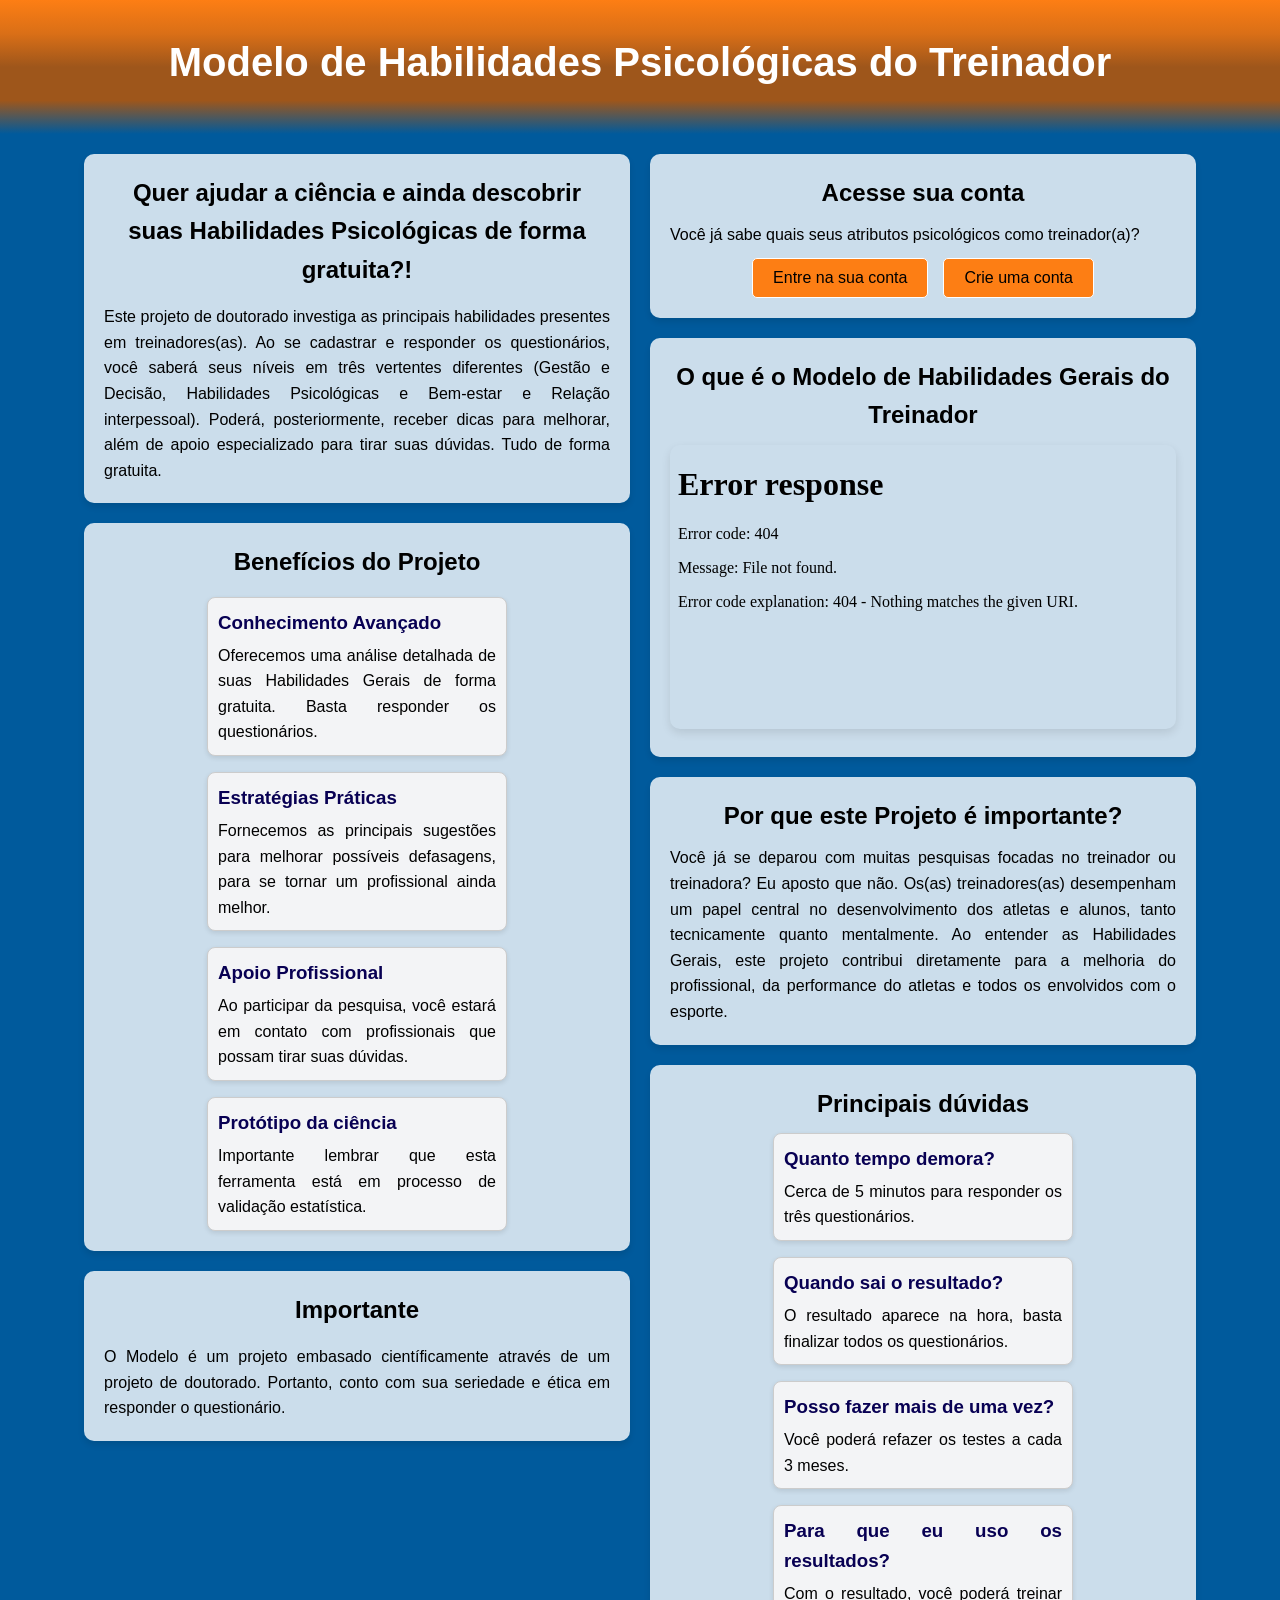
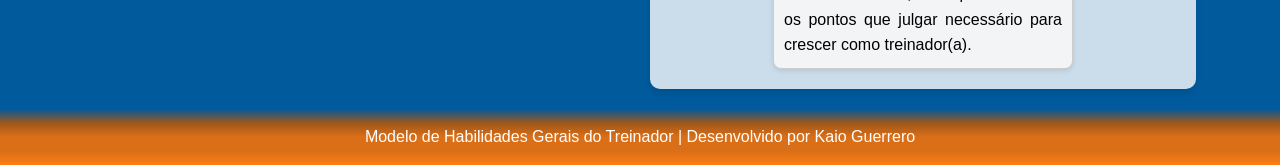
==== coach/index.html @ cd1b8ef6 "Updates" ====
<!DOCTYPE html>
<html lang="pt-br">
<head>
    <meta charset="UTF-8" />
    <meta name="viewport" content="width=device-width, initial-scale=1.0" />
    
    <title data-i18n="coachPage.tituloSite"></title>

    <link rel="icon" type="image/x-icon" href="/icons/favicon.ico">
    
    <link rel="stylesheet" href="coach.css" />
    
    <script type="module" src="coach.js"></script>
</head>
<body data-redirect-if-not-logged-in>
    
    <header>
        <h1>
            <span data-i18n="coachPage.bemVindo"></span>
            <span id="coach-name"></span>
        </h1>
        <div class="cabecalho">
            <nav class="cabecalho_menu">
                <button id="logout-btn">Sair</button>    
            </nav>
        </div>
    </header>
    
    <div class="container">
        <div class="main">
            <section id="first-access" class="display-none">
                <div class="bt-container">
                    <button id="btn-all-forms">Responder questionários</button>
                </div>
            </section>
            
            <section id="interface" class="display-none">
                <div class="bt-container">
                    
                    <!-- Don't change this buttons ids -->
                    <button id="btn-form-attitude">Gestão e Decisão</button>
                    <button id="btn-form-interpersonal_relationship">Relação Interpessoal</button>
                    <button id="btn-form-emotional_regulation">Habilidades Psicológicas e Bem-estar</button>
                </div>

                <div class="charts-filter">
                    <form id="charts-filter">
                        <div>
                            <label>
                                <input type="checkbox" name="compare" value="true" id="show-general-results-option" />
                                Mostrar resultado geral
                            </label>
                        </div>

                        <div id="compare-with-other-options" class="display-none">
                            <span>Comparar apenas respostas com a mesma:</span>
    
                            <div>
                                <label>
                                    <input type="checkbox" name="criteria" value="experience" />
                                    Experiência
                                </label>
                                <label>
                                    <input type="checkbox" name="criteria" value="gender" />
                                    Genêro
                                </label>
                                <label>
                                    <input type="checkbox" name="criteria" value="modality" />
                                    Modalidade
                                </label>
                            </div>
                        </div>
                    </form>
                </div>
                
                <div class="charts-container">
                    <figure class="highcharts-figure">
                        <div id="general-chart-container"></div>
                    </figure>
                    
                    <figure class="highcharts-figure">
                        <div id="attitude-chart-container"></div>
                    </figure>
                    
                    <figure class="highcharts-figure">
                        <div id="interpersonal-relationship-chart-container"></div>
                    </figure>
                    
                    <figure class="highcharts-figure">
                        <div id="emotional-regulation-chart-container"></div>
                    </figure>
                </div>
            </section>
            
        </div>
        
    </div>
    <section id="interface" >
        <h2 class="coach-mentoria">Melhores suas habilidades aqui:</h2>
        
        <div class="bt-container">
            <button onclick="alert(getI18nMessage('coachPage.estaFuncaoEstaraDisponivelEmBreveAguarde'))">Gestão e Decisão</button>
            <button onclick="alert(getI18nMessage('coachPage.estaFuncaoEstaraDisponivelEmBreveAguarde'))">Relação Interpessoal</button>
            <button onclick="alert(getI18nMessage('coachPage.estaFuncaoEstaraDisponivelEmBreveAguarde'))">Habilidades Psicológicas e Bem-estar</button>
        </div>
    </section>
    <footer>
        <div class="rodape">
            <p class="center"> Modelo de Habilidades Gerais do Treinador | Desenvolvido por Kaio Guerrero</p>
        </div>      
    </footer>
    
    <div id="loading" class="loading-state">
        <div class="loading"></div>
    </div>
</body>    

</html>
---- coach/coach.css ----
/* DO NOT REMOVE THIS STYLE */
.display-none { 
  display: none;
  visibility: hidden;
  position: absolute !important;
}

.loading-state {
  position: fixed;
  top: 0;
  left: 0;
  width: 100%;
  height: 100%;
  background-color: rgba(0, 0, 0, 0.3);
  z-index: 9999;
  display: flex;
  justify-content: center;
  align-items: center;
}

.loading {
  width: 100px;
  height: 100px;
  border-radius: 50%;
  border: 10px solid #ddd;
  border-top-color: orange;
  animation: loading 1s linear infinite;
}

@keyframes loading {
  to {
    transform: rotate(360deg);
  }
}
/* END DO NOT REMOVE THIS STYLE */

/* Variáveis de Cores */
:root {
  --primary-color: #28a745;
  --secondary-color: #3f51b5;
  --third-color:#722f37;
  --forth-color:#0b0b0b;
  --quinth-color:#534200;
  --background-color: #005A9C;
  /* #eaf19889; */
  --text-color: #000000;
  --white-color: #fff;
  --font-family: -apple-system, BlinkMacSystemFont, Segoe UI, Roboto, Oxygen,
  Ubuntu, Cantarell, Fira Sans, Droid Sans, Helvetica Neue, sans-serif;

  --attitude: blue;
  --interpersonal-relationship: yellow;
  --emotional-regulation: red;
}



/* Estilos Globais */
* {
  margin: 0;
  padding: 0;
  box-sizing: border-box;
  text-align: justify;
}

body {
  font-family: var(--font-family);
  background-color: var(--background-color);
  color: var(--text-color);
  line-height: 1.6;
  height: 100%;
  display: flex;
  flex-direction: column;
}
.coach-mentoria{
  align-items: center;
  text-align: center;
  color: white;
}
/* Rodapé */
footer {
  background: linear-gradient(180deg,#005A9C,#9e561b, #da6f17, #da6f17, #FD7E14);
  color: var(--white-color);
  padding: 15px;
  text-align: justify;  
/* margin-top: 40px; */
}
/* Cabeçalho  */
.center{
  text-align: center;
}
.cabecalho {
  /* background-color: #534200; */
  padding: 5px;
  position: sticky;
  top: 0;
  z-index: 100;
  overflow-x: auto;
}

.cabecalho_menu {
  max-width: 50%;
  display: flex;
  align-items: center;
  justify-content: center;
  margin: auto; 
  
}

.cabecalho_link {
  font-size: 20px;
  padding: 20px;
  padding-top: 12px;
  padding-bottom: 12px;
  font-weight: bold;
  color: white;   
  flex-shrink: 0;  
  text-decoration: none; 
}

@media (hover: hover) {
  .cabecalho_link:hover {
    background-color: #ffffff;
    border-radius: 2px;
    color: black;
  }
}

.container {
  width: 90%;
  display: flex;
  flex-wrap: wrap;
  max-width: 1200px;
  margin: 0 auto;
  gap: 20px;
  padding: 0 20px;
}
/* Header #3f51b5 */
header {
  background: linear-gradient(180deg, #FD7E14,#da6f17, #9e561b,#9e561b, #005A9C);
  /* (180deg, #534200,#ab9e68, #eaf19889); */
  color: var(--black-color);
  padding: 30px 0px;
  margin-bottom: 20px;
  text-align: center;

}

header h1 {
  font-size: 2.5rem;
  margin-bottom: 10px;
  color: #fff;
  text-align: center;
}

header p {
  font-size: 1.2rem;
  font-style: italic;
}

.image-container {
  max-width: 100%;
  overflow: hidden;
}

.image-container img {
  width: 100%;
  height: auto;
  display: block;
}

/* Botão CTA */


button {
  background-color: #FD7E14;
  margin-top: 10px;
  color: var(--black-color);
  padding: 12px 25px;
  border: none;
  border-radius: 1px;
  cursor: pointer;
  font-size: 1.1rem;
  transition: background-color 0.3s ease;
  text-align: center;
}
button:disabled {
  opacity: 0.5;
  cursor: auto;
}

@media (hover: hover) {
  button:hover {
    background-color: #ffffff; /* cor mais escura no hover */
    color:#0b0b0b;
    font-size: 1.1rem;
  }
}

.bt-container {
  display: flex;
  justify-content: center;
  gap: 15px;
}


.bt-container a button {
  background-color: #FD7E14;
  color: black;
  border: 1px solid white;
  border-radius: 5px;
  padding: 10px 20px;
  font-size: 1rem;
  cursor: pointer;
  transition: 0.3s;
}

@media (hover: hover) {
  .bt-container a button:hover {
    background-color: #ffffff;
    color: black;
    border: 1px solid black;
  }
}

.main {
  flex: 1;
  display: flex;
  flex-direction: column;
  /* position: relative; */
}

.main .post {
  background-color: #ffffffcb;
  padding: 20px;
  border-radius: 10px;
  box-shadow: 0 4px 6px rgba(0, 0, 0, 0.1);
  margin-bottom: 20px;
}

.main .post h2 {
  margin: 0 0 15px;
  text-align: center;
}
.main .post h3 {
  margin: 0 0 5px;
  color: #080053;
}

.main .post p {
  line-height: 1.6;
}

.sidebar {
  flex: 1;
  min-width: 250px;
}

.sidebar .box {
  background-color: #ffffffcb;
  padding: 20px;
  border-radius: 10px;
  box-shadow: 0 4px 6px rgba(0, 0, 0, 0.1);
  margin-bottom: 20px;
}
.sidebar .box h2 {
  margin: 0 0 10px;
  text-align: center;
}
.sidebar .box h3 {
  margin: 0 0 5px;
  color: #080053;
}

.sidebar .box ul {
  list-style: none;
  padding: 0;
  margin: 0;
}

.sidebar .box ul li {
  margin-bottom: 10px;
}

.sidebar .box ul li:last-child {
  margin-bottom: 0;
}

.sidebar .box ul li button {
  background-color: #f3f4f6;
  border: 2px solid #534200;
  border-radius: 5px;
  padding: 10px;
  width: 100%;
  font-size: 0.9rem;
  color: #333;
  cursor: pointer;
  transition: all 0.3s ease;
}

@media (hover: hover) {
  .sidebar .box ul li button:hover {
    background-color: #534200;
    color: white;
    box-shadow: 0 4px 8px rgba(0, 0, 0, 0.2);
  }
}

#questionnaire {
  padding: 40px ;
  text-align: center;
  background-color: #ffffffcb;
  margin-bottom: 20px;
  border-radius: 10px;
  box-shadow: 0 4px 6px rgba(0, 0, 0, 0.1);
  
  
}

#questionnaire h2 {
  color: var(--secondary-color);
  margin-bottom: 20px;
  font-size: 2rem;
}

#questionnaire p {
  font-size: 1.1rem;
  margin-bottom: 30px;
}

/* Estilos do Formulário */
#identification-form {
  display: flex;
  flex-direction: column;
  align-items: center;
  gap: 5px;
  max-width: 500px;
  margin: 0 auto;
}

#identification-form label {
  width: 100%;
  font-size: 1rem;
  text-align: left;
  color: var(--secondary-color);
  margin-bottom: 5px;
}


#identification-form input,
#identification-form select {
  width: 100%;
  padding: 10px;
  font-size: 1rem;
  border: 1px solid #ccc;
  border-radius: 5px;
  outline: none;
  box-shadow: inset 0 2px 4px rgba(0, 0, 0, 0.1);
}

#identification-form input[type="checkbox"]{
  width: 20px;
}


#identification-form input:focus,
#identification-form select:focus {
  border-color: var(--primary-color);
}

#identification-form button {
  background-color: var(--primary-color);
  color: var(--white-color);
  padding: 10px 20px;
  border: none;
  border-radius: 5px;
  cursor: pointer;
  font-size: 1.1rem;
  transition: background-color 0.3s ease;
  margin-top: 10px;
}

@media (hover: hover) {
  #identification-form button:hover {
    background-color: #218838;
  }
}

/* Layout Responsivo */
@media (max-width: 768px) {
  header h1 {
    font-size: 2rem;
  }
  
  .container {
    flex-direction: column-reverse;/*inverte as colunas na página inicial*/
    width: 100%;
  }
  #questionnaire{
    padding: 10px;
  }
  h2 {
    font-size: 1rem;
  }
  h3 {
    font-size: 0.9rem;
  }
  footer{
    padding: 10px;
  }
  button {
    font-size: 1rem;
    padding: 10px 20px;
  }
  .images {
    flex-direction: column; /* Empilha as imagens verticalmente em telas menores */
  }
  
  .images img {
    width: 100%; /* Cada imagem ocupa toda a largura do container */
  }
  #identification-form {
    width: 90%;
  }
  #highlights .highlight-box {
    flex-direction: column;
    gap: 10px;
  }
  
}

#interface{
    padding: 10px;
    color: aliceblue;
  }

.main {
  max-width: 100%;
}
.container{
  min-height: 450px;
}
.bt-container{
  margin-bottom: 15px;
  color: black;
}
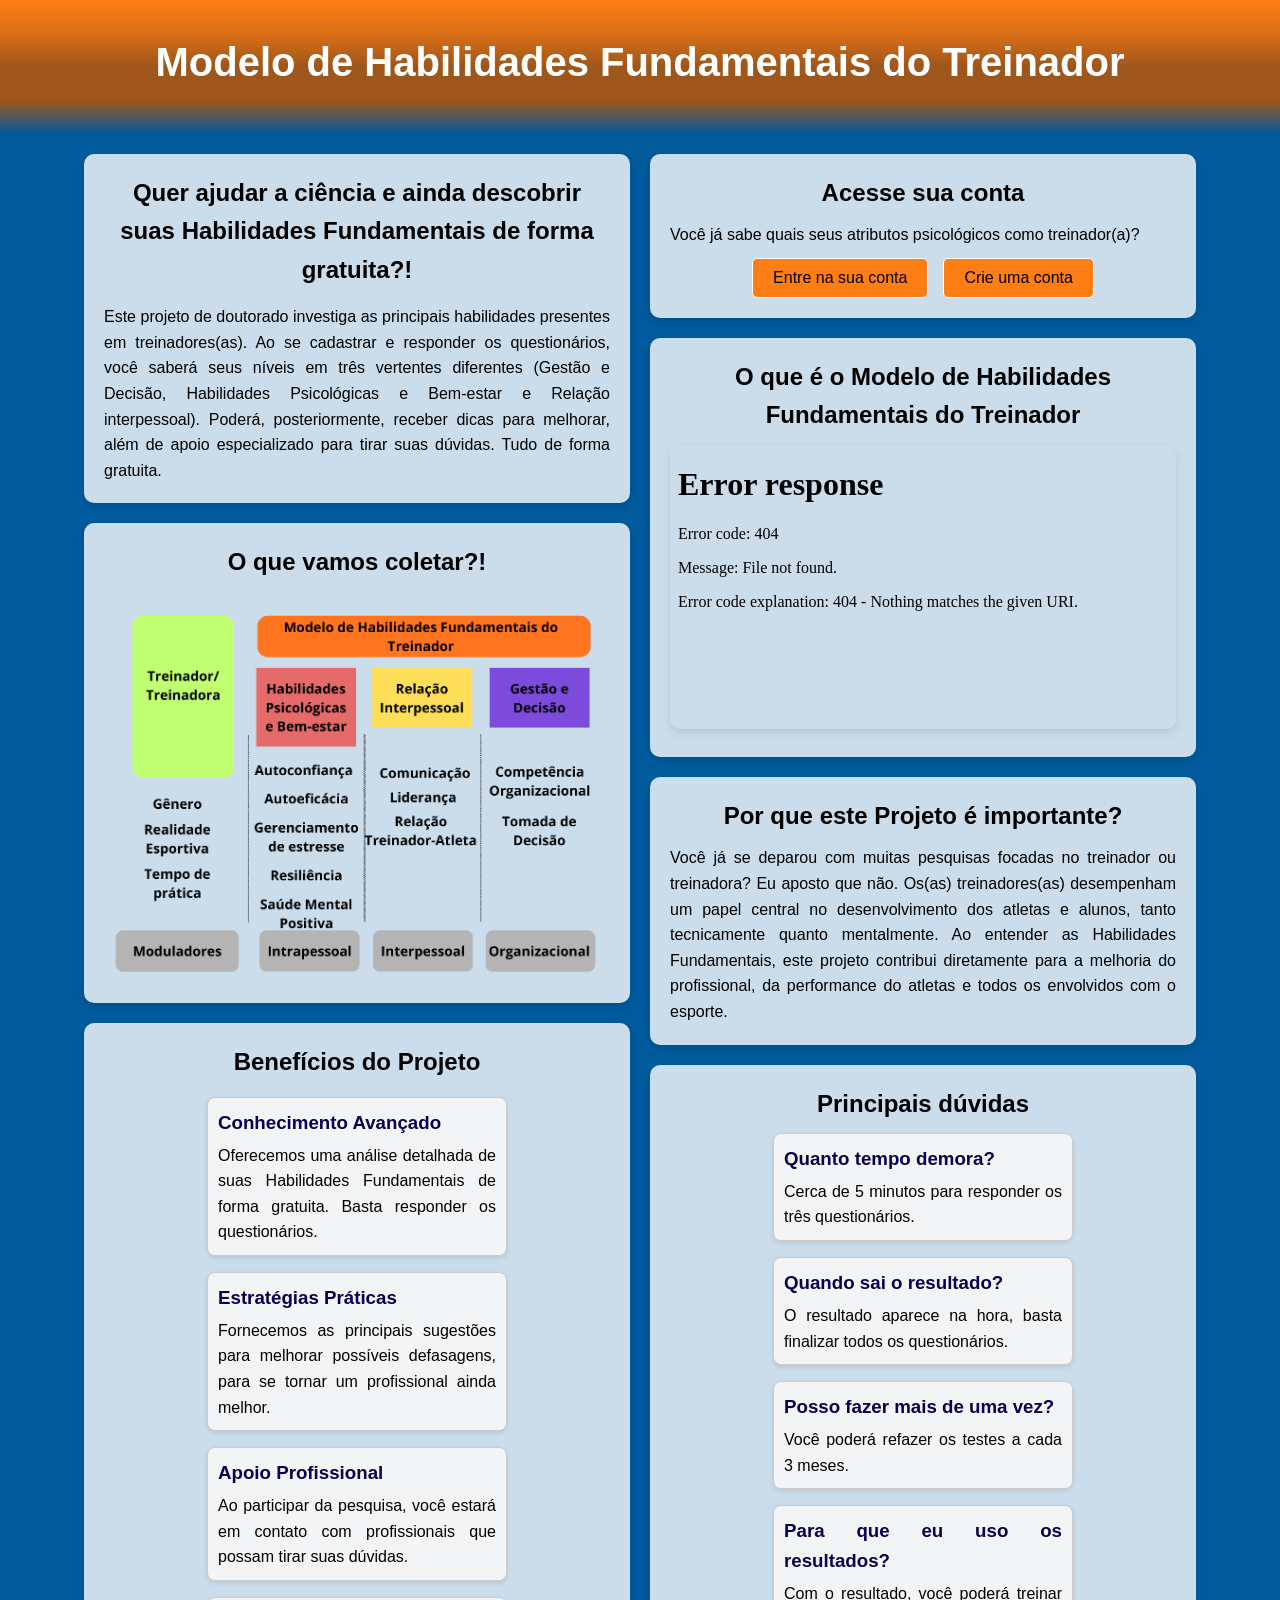
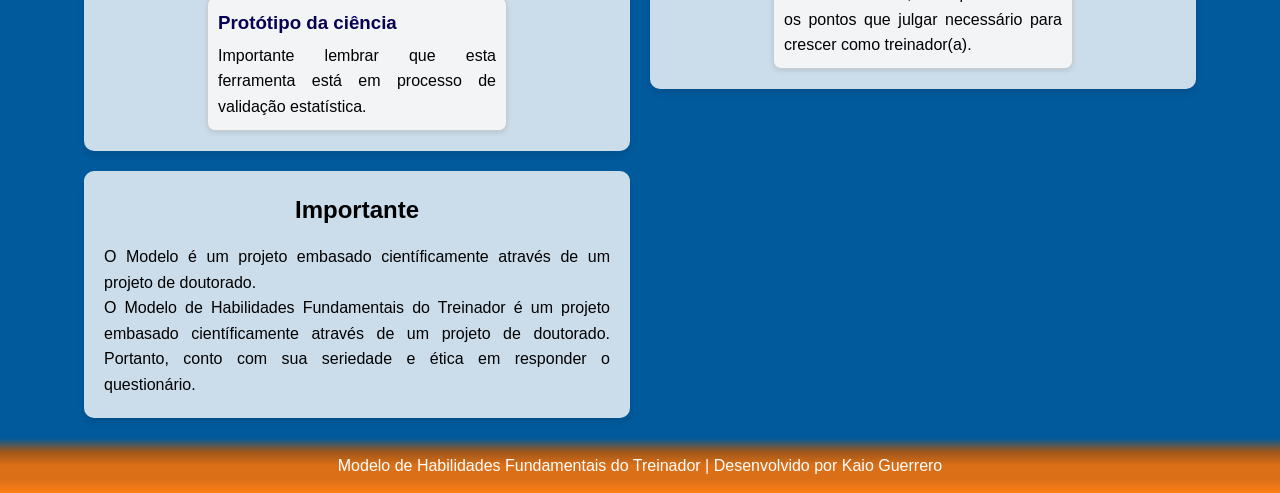
==== commit bef536a5: "comitando" ====
--- a/coach/index.html
+++ b/coach/index.html
@@ -8,9 +8,9 @@
 
     <link rel="icon" type="image/x-icon" href="/icons/favicon.ico">
     
-    <link rel="stylesheet" href="coach.css" />
+    <link rel="stylesheet" href="coach.css?v=1" />
     
-    <script type="module" src="coach.js"></script>
+    <script type="module" src="coach.js?v=1"></script>
 </head>
 <body data-redirect-if-not-logged-in>
     
@@ -96,17 +96,19 @@
         
     </div>
     <section id="interface" >
-        <h2 class="coach-mentoria">Melhores suas habilidades aqui:</h2>
+     
+        <!-- <h2 class="coach-mentoria">Melhores suas habilidades aqui:</h2> -->
         
         <div class="bt-container">
-            <button onclick="alert(getI18nMessage('coachPage.estaFuncaoEstaraDisponivelEmBreveAguarde'))">Gestão e Decisão</button>
+               <a class="cabecalho_link" href='/course/'>Melhores suas habilidades clicando aqui</a>
+            <!-- <button onclick="alert(getI18nMessage('coachPage.estaFuncaoEstaraDisponivelEmBreveAguarde'))">Gestão e Decisão</button>
             <button onclick="alert(getI18nMessage('coachPage.estaFuncaoEstaraDisponivelEmBreveAguarde'))">Relação Interpessoal</button>
-            <button onclick="alert(getI18nMessage('coachPage.estaFuncaoEstaraDisponivelEmBreveAguarde'))">Habilidades Psicológicas e Bem-estar</button>
+            <button onclick="alert(getI18nMessage('coachPage.estaFuncaoEstaraDisponivelEmBreveAguarde'))">Habilidades Psicológicas e Bem-estar</button> -->
         </div>
     </section>
     <footer>
         <div class="rodape">
-            <p class="center"> Modelo de Habilidades Gerais do Treinador | Desenvolvido por Kaio Guerrero</p>
+            <p class="center"> Modelo de Habilidades Fundamentais do Treinador | Desenvolvido por Kaio Guerrero</p>
         </div>      
     </footer>
     
--- a/coach/coach.css
+++ b/coach/coach.css
@@ -1,3 +1,6 @@
+/*!*********************************************************************!*\
+  !*** css ./node_modules/css-loader/dist/cjs.js!./styles/global.css ***!
+  \*********************************************************************/
 /* DO NOT REMOVE THIS STYLE */
 .display-none { 
   display: none;
@@ -118,7 +121,7 @@
   text-decoration: none; 
 }
 
-@media (hover: hover) {
+@media (hover: hover) and (pointer: fine) {
   .cabecalho_link:hover {
     background-color: #ffffff;
     border-radius: 2px;
@@ -189,7 +192,7 @@
   cursor: auto;
 }
 
-@media (hover: hover) {
+@media (hover: hover) and (pointer: fine) {
   button:hover {
     background-color: #ffffff; /* cor mais escura no hover */
     color:#0b0b0b;
@@ -215,7 +218,7 @@
   transition: 0.3s;
 }
 
-@media (hover: hover) {
+@media (hover: hover) and (pointer: fine) {
   .bt-container a button:hover {
     background-color: #ffffff;
     color: black;
@@ -298,7 +301,7 @@
   transition: all 0.3s ease;
 }
 
-@media (hover: hover) {
+@media (hover: hover) and (pointer: fine) {
   .sidebar .box ul li button:hover {
     background-color: #534200;
     color: white;
@@ -380,7 +383,7 @@
   margin-top: 10px;
 }
 
-@media (hover: hover) {
+@media (hover: hover) and (pointer: fine) {
   #identification-form button:hover {
     background-color: #218838;
   }
@@ -429,6 +432,9 @@
   
 }
 
+/*!********************************************************************!*\
+  !*** css ./node_modules/css-loader/dist/cjs.js!./styles/coach.css ***!
+  \********************************************************************/
 #interface{
     padding: 10px;
     color: aliceblue;
@@ -445,3 +451,5 @@
   color: black;
 }
 
+
+/*# sourceMappingURL=coach.css.map*/
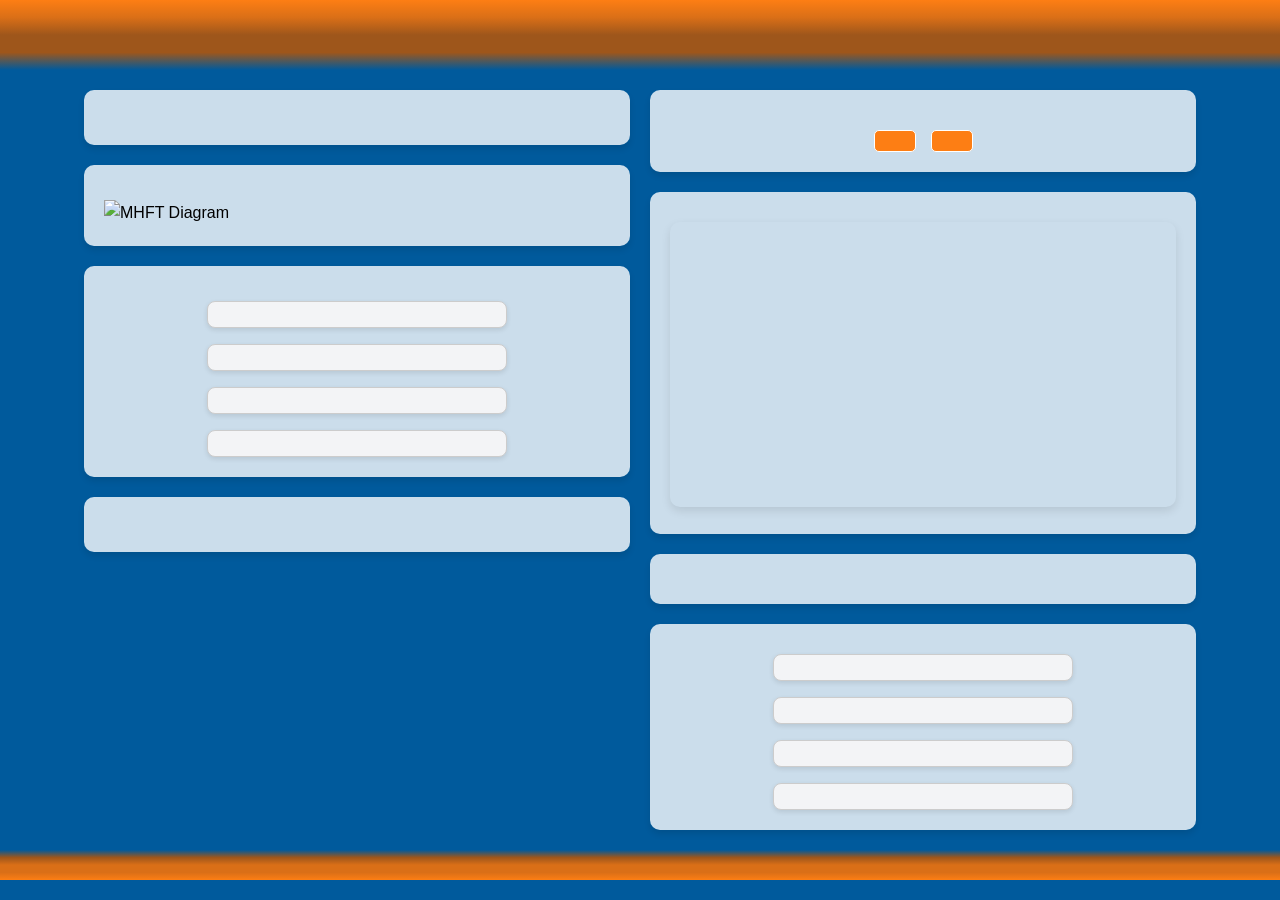
==== commit 89132c65: "traducao 4" ====
--- a/coach/index.html
+++ b/coach/index.html
@@ -21,7 +21,7 @@
         </h1>
         <div class="cabecalho">
             <nav class="cabecalho_menu">
-                <button id="logout-btn">Sair</button>    
+                <button id="logout-btn"><span data-i18n="coachPage.botaoSair"></span></button>    
             </nav>
         </div>
     </header>
@@ -30,7 +30,7 @@
         <div class="main">
             <section id="first-access" class="display-none">
                 <div class="bt-container">
-                    <button id="btn-all-forms">Responder questionários</button>
+                    <button id="btn-all-forms"><span data-i18n="coachPage.questionarios"></span></button>
                 </div>
             </section>
             
@@ -38,9 +38,9 @@
                 <div class="bt-container">
                     
                     <!-- Don't change this buttons ids -->
-                    <button id="btn-form-attitude">Gestão e Decisão</button>
-                    <button id="btn-form-interpersonal_relationship">Relação Interpessoal</button>
-                    <button id="btn-form-emotional_regulation">Habilidades Psicológicas e Bem-estar</button>
+                    <button id="btn-form-attitude"><span data-i18n="coachPage.gestao"></span></button>
+                    <button id="btn-form-interpersonal_relationship"><span data-i18n="coachPage.interpessoal"></span></button>
+                    <button id="btn-form-emotional_regulation"><span data-i18n="coachPage.psicologicas"></span></button>
                 </div>
 
                 <div class="charts-filter">
@@ -48,25 +48,25 @@
                         <div>
                             <label>
                                 <input type="checkbox" name="compare" value="true" id="show-general-results-option" />
-                                Mostrar resultado geral
+                                <span data-i18n="coachPage.geral"></span>
                             </label>
                         </div>
 
                         <div id="compare-with-other-options" class="display-none">
-                            <span>Comparar apenas respostas com a mesma:</span>
+                            <span data-i18n="coachPage.comparacao"></span>
     
                             <div>
                                 <label>
                                     <input type="checkbox" name="criteria" value="experience" />
-                                    Experiência
+                                    <span data-i18n="coachPage.experiencia"></span>
                                 </label>
                                 <label>
                                     <input type="checkbox" name="criteria" value="gender" />
-                                    Genêro
+                                    <span data-i18n="coachPage.genero"></span>
                                 </label>
                                 <label>
                                     <input type="checkbox" name="criteria" value="modality" />
-                                    Modalidade
+                                    <span data-i18n="coachPage.modalidade">
                                 </label>
                             </div>
                         </div>
@@ -100,7 +100,7 @@
         <!-- <h2 class="coach-mentoria">Melhores suas habilidades aqui:</h2> -->
         
         <div class="bt-container">
-               <a class="cabecalho_link" href='/course/'>Melhores suas habilidades clicando aqui</a>
+               <a class="cabecalho_link" href='/course/'><span data-i18n="coachPage.resultados"></span></a>
             <!-- <button onclick="alert(getI18nMessage('coachPage.estaFuncaoEstaraDisponivelEmBreveAguarde'))">Gestão e Decisão</button>
             <button onclick="alert(getI18nMessage('coachPage.estaFuncaoEstaraDisponivelEmBreveAguarde'))">Relação Interpessoal</button>
             <button onclick="alert(getI18nMessage('coachPage.estaFuncaoEstaraDisponivelEmBreveAguarde'))">Habilidades Psicológicas e Bem-estar</button> -->
@@ -108,7 +108,9 @@
     </section>
     <footer>
         <div class="rodape">
-            <p class="center"> Modelo de Habilidades Fundamentais do Treinador | Desenvolvido por Kaio Guerrero</p>
+            <p class="center">
+                <span data-i18n="coachPage.footer"></span>
+            </p>
         </div>      
     </footer>
     
